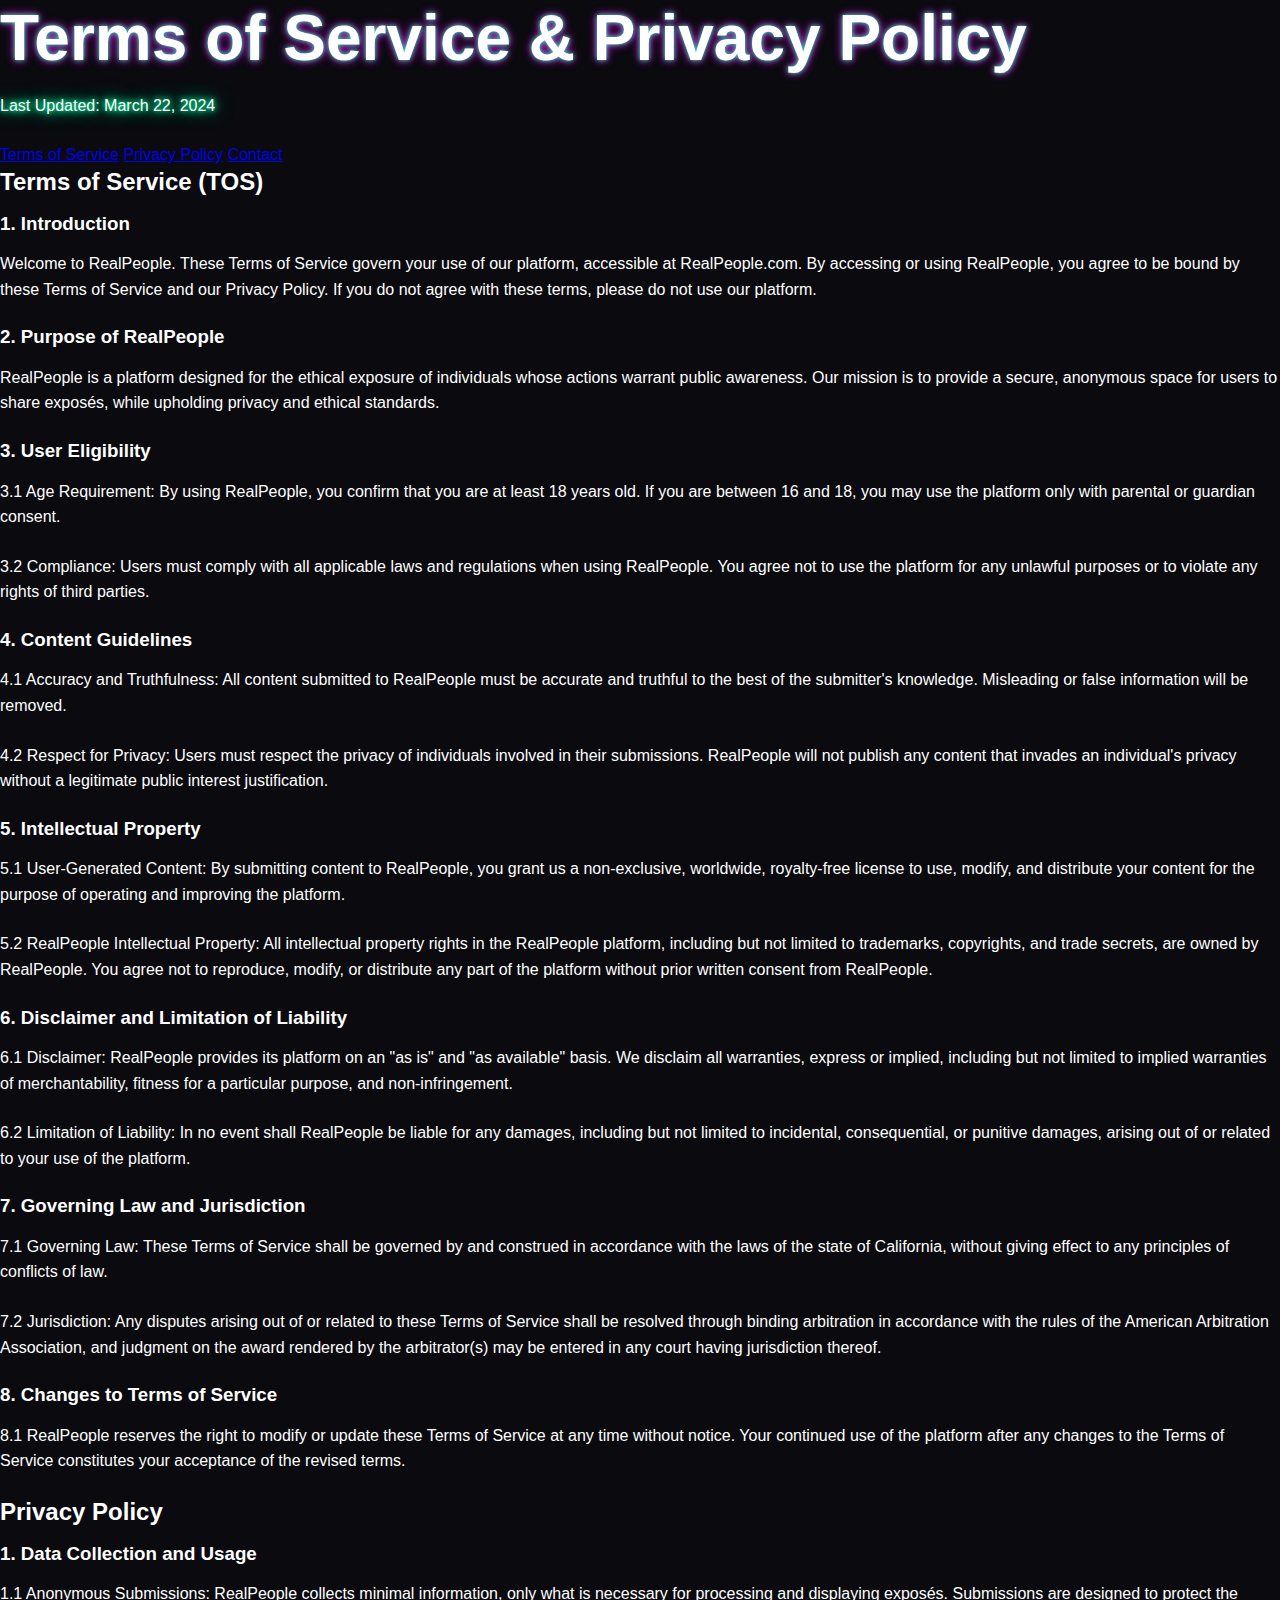
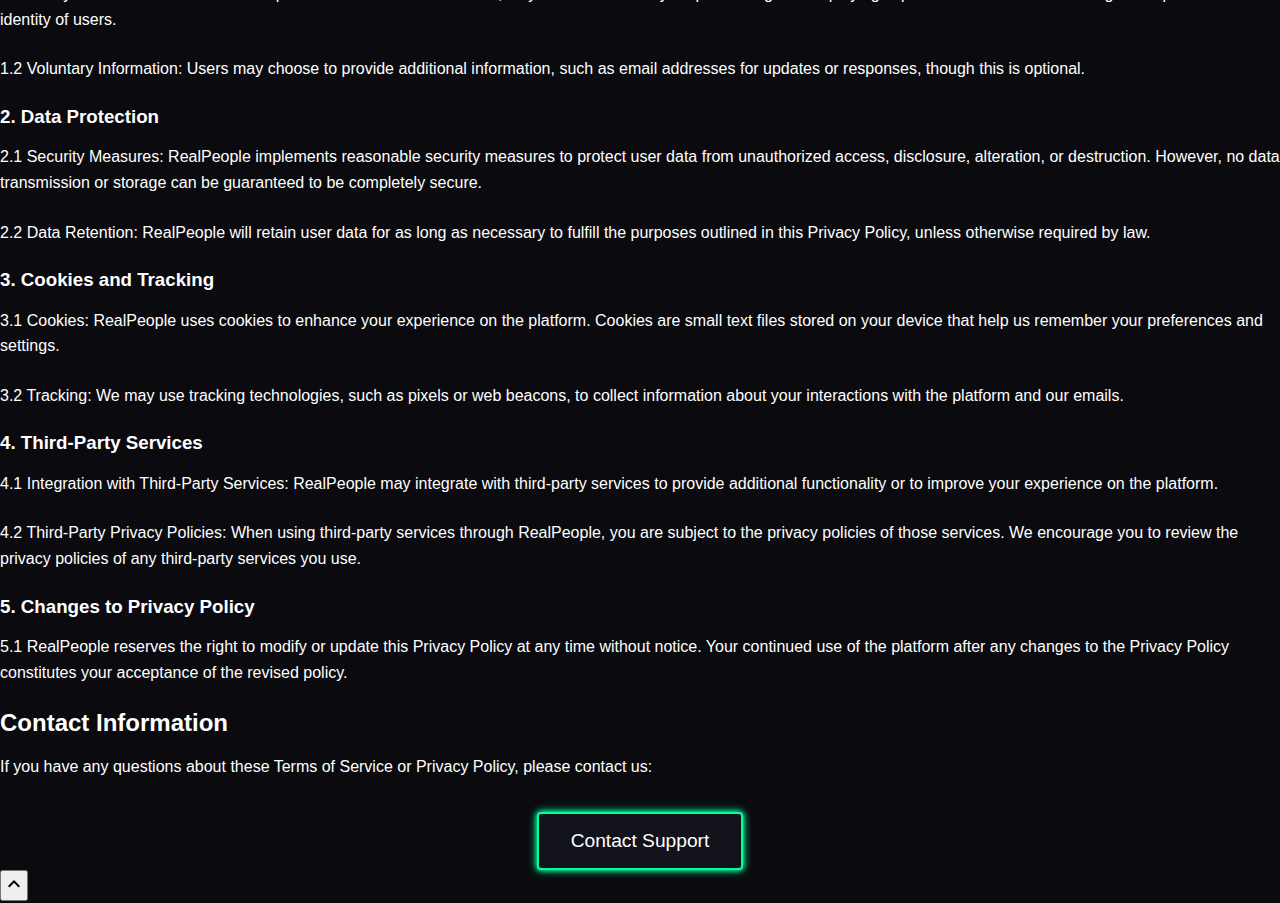
==== tos.html @ 5965a7e9 "Add files via upload" ====
<!DOCTYPE html>
<html lang="en">
<head>
  <meta charset="UTF-8">
  <meta name="viewport" content="width=device-width, initial-scale=1.0">
  <title>Terms of Service & Privacy Policy - RealPeople</title>
  <link rel="stylesheet" href="../styles/main.css">
  <link rel="stylesheet" href="../styles/tos.css">
</head>
<body>
  <div class="tos-container">
    <header class="tos-header">
      <h1 class="glitch-text">Terms of Service & Privacy Policy</h1>
      <p class="neon-text">Last Updated: March 22, 2024</p>
    </header>

    <nav class="policy-nav">
      <a href="#tos" class="nav-item">Terms of Service</a>
      <a href="#privacy" class="nav-item">Privacy Policy</a>
      <a href="#contact" class="nav-item">Contact</a>
    </nav>

    <section id="tos" class="section">
      <h2>Terms of Service (TOS)</h2>

      <div class="subsection">
        <h3>1. Introduction</h3>
        <p>Welcome to RealPeople. These Terms of Service govern your use of our platform, accessible at RealPeople.com. By accessing or using RealPeople, you agree to be bound by these Terms of Service and our Privacy Policy. If you do not agree with these terms, please do not use our platform.</p>
      </div>

      <div class="subsection">
        <h3>2. Purpose of RealPeople</h3>
        <p>RealPeople is a platform designed for the ethical exposure of individuals whose actions warrant public awareness. Our mission is to provide a secure, anonymous space for users to share exposés, while upholding privacy and ethical standards.</p>
      </div>

      <div class="subsection">
        <h3>3. User Eligibility</h3>
        <p>3.1 Age Requirement: By using RealPeople, you confirm that you are at least 18 years old. If you are between 16 and 18, you may use the platform only with parental or guardian consent.</p>
        <p>3.2 Compliance: Users must comply with all applicable laws and regulations when using RealPeople. You agree not to use the platform for any unlawful purposes or to violate any rights of third parties.</p>
      </div>

      <div class="subsection">
        <h3>4. Content Guidelines</h3>
        <p>4.1 Accuracy and Truthfulness: All content submitted to RealPeople must be accurate and truthful to the best of the submitter's knowledge. Misleading or false information will be removed.</p>
        <p>4.2 Respect for Privacy: Users must respect the privacy of individuals involved in their submissions. RealPeople will not publish any content that invades an individual's privacy without a legitimate public interest justification.</p>
      </div>

      <div class="subsection">
        <h3>5. Intellectual Property</h3>
        <p>5.1 User-Generated Content: By submitting content to RealPeople, you grant us a non-exclusive, worldwide, royalty-free license to use, modify, and distribute your content for the purpose of operating and improving the platform.</p>
        <p>5.2 RealPeople Intellectual Property: All intellectual property rights in the RealPeople platform, including but not limited to trademarks, copyrights, and trade secrets, are owned by RealPeople. You agree not to reproduce, modify, or distribute any part of the platform without prior written consent from RealPeople.</p>
      </div>

      <div class="subsection">
        <h3>6. Disclaimer and Limitation of Liability</h3>
        <p>6.1 Disclaimer: RealPeople provides its platform on an "as is" and "as available" basis. We disclaim all warranties, express or implied, including but not limited to implied warranties of merchantability, fitness for a particular purpose, and non-infringement.</p>
        <p>6.2 Limitation of Liability: In no event shall RealPeople be liable for any damages, including but not limited to incidental, consequential, or punitive damages, arising out of or related to your use of the platform.</p>
      </div>

      <div class="subsection">
        <h3>7. Governing Law and Jurisdiction</h3>
        <p>7.1 Governing Law: These Terms of Service shall be governed by and construed in accordance with the laws of the state of California, without giving effect to any principles of conflicts of law.</p>
        <p>7.2 Jurisdiction: Any disputes arising out of or related to these Terms of Service shall be resolved through binding arbitration in accordance with the rules of the American Arbitration Association, and judgment on the award rendered by the arbitrator(s) may be entered in any court having jurisdiction thereof.</p>
      </div>

      <div class="subsection">
        <h3>8. Changes to Terms of Service</h3>
        <p>8.1 RealPeople reserves the right to modify or update these Terms of Service at any time without notice. Your continued use of the platform after any changes to the Terms of Service constitutes your acceptance of the revised terms.</p>
      </div>
    </section>

    <section id="privacy" class="section">
      <h2>Privacy Policy</h2>

      <div class="subsection">
        <h3>1. Data Collection and Usage</h3>
        <p>1.1 Anonymous Submissions: RealPeople collects minimal information, only what is necessary for processing and displaying exposés. Submissions are designed to protect the identity of users.</p>
        <p>1.2 Voluntary Information: Users may choose to provide additional information, such as email addresses for updates or responses, though this is optional.</p>
      </div>

      <div class="subsection">
        <h3>2. Data Protection</h3>
        <p>2.1 Security Measures: RealPeople implements reasonable security measures to protect user data from unauthorized access, disclosure, alteration, or destruction. However, no data transmission or storage can be guaranteed to be completely secure.</p>
        <p>2.2 Data Retention: RealPeople will retain user data for as long as necessary to fulfill the purposes outlined in this Privacy Policy, unless otherwise required by law.</p>
      </div>

      <div class="subsection">
        <h3>3. Cookies and Tracking</h3>
        <p>3.1 Cookies: RealPeople uses cookies to enhance your experience on the platform. Cookies are small text files stored on your device that help us remember your preferences and settings.</p>
        <p>3.2 Tracking: We may use tracking technologies, such as pixels or web beacons, to collect information about your interactions with the platform and our emails.</p>
      </div>

      <div class="subsection">
        <h3>4. Third-Party Services</h3>
        <p>4.1 Integration with Third-Party Services: RealPeople may integrate with third-party services to provide additional functionality or to improve your experience on the platform.</p>
        <p>4.2 Third-Party Privacy Policies: When using third-party services through RealPeople, you are subject to the privacy policies of those services. We encourage you to review the privacy policies of any third-party services you use.</p>
      </div>

      <div class="subsection">
        <h3>5. Changes to Privacy Policy</h3>
        <p>5.1 RealPeople reserves the right to modify or update this Privacy Policy at any time without notice. Your continued use of the platform after any changes to the Privacy Policy constitutes your acceptance of the revised policy.</p>
      </div>
    </section>

    <section id="contact" class="section">
      <h2>Contact Information</h2>
      <p>If you have any questions about these Terms of Service or Privacy Policy, please contact us:</p>
      <div class="submit-container">
        <button onclick="window.location.href='https://realpeople.com/support'" class="submit-button">
          Contact Support
        </button>
      </div>
    </section>
  </div>

  <button class="back-to-top" aria-label="Back to top">
    <svg viewBox="0 0 24 24" width="24" height="24">
      <path d="M7.41 15.41L12 10.83l4.59 4.58L18 14l-6-6-6 6z"/>
    </svg>
  </button>

  <script>
    // Handle navigation highlighting
    const sections = document.querySelectorAll('.section');
    const navItems = document.querySelectorAll('.nav-item');
    const backToTop = document.querySelector('.back-to-top');

    function updateNav() {
      const scrollPos = window.scrollY;

      // Update navigation highlights
      sections.forEach((section, index) => {
        const rect = section.getBoundingClientRect();
        if (rect.top <= 100 && rect.bottom >= 100) {
          navItems.forEach(item => item.classList.remove('active'));
          navItems[index].classList.add('active');
        }
      });

      // Show/hide back to top button
      if (scrollPos > 600) {
        backToTop.classList.add('visible');
      } else {
        backToTop.classList.remove('visible');
      }
    }

    // Smooth scroll to sections
    navItems.forEach(item => {
      item.addEventListener('click', (e) => {
        e.preventDefault();
        const targetId = item.getAttribute('href');
        const targetSection = document.querySelector(targetId);
        targetSection.scrollIntoView({ behavior: 'smooth' });
      });
    });

    // Back to top functionality
    backToTop.addEventListener('click', () => {
      window.scrollTo({
        top: 0,
        behavior: 'smooth'
      });
    });

    // Update navigation on scroll
    window.addEventListener('scroll', updateNav);
    updateNav();
  </script>
</body>
</html>
---- styles/main.css ----
:root {
  --bg-primary: #0a0a0f;
  --bg-secondary: #12121a;
  --text-primary: #ffffff;
  --neon-primary: #00ff9d;
  --neon-secondary: #ff00ff;
  --neon-tertiary: #00ffff;
}

* {
  margin: 0;
  padding: 0;
  box-sizing: border-box;
}

body {
  font-family: 'Inter', -apple-system, BlinkMacSystemFont, sans-serif;
  background: var(--bg-primary);
  color: var(--text-primary);
  line-height: 1.6;
  overflow-x: hidden;
}

/* Loading Screen */
#loading-screen {
  position: fixed;
  top: 0;
  left: 0;
  width: 100vw;
  height: 100vh;
  background: var(--bg-primary);
  display: flex;
  flex-direction: column;
  justify-content: center;
  align-items: center;
  z-index: 1000;
  transition: opacity 0.5s;
}

#loading-screen.hidden {
  opacity: 0;
  pointer-events: none;
}

.loading-text {
  margin-top: 1rem;
  font-size: 1.2rem;
  color: var(--neon-primary);
  opacity: 0.8;
  animation: pulse-opacity 1.5s infinite;
}

@keyframes pulse-opacity {
  0% { opacity: 0.4; }
  50% { opacity: 1; }
  100% { opacity: 0.4; }
}

/* Typography */
h1, h2, h3 {
  font-weight: 800;
  line-height: 1.2;
  margin-bottom: 1rem;
}

p {
  margin-bottom: 1.5rem;
}

/* Parallax Header */
.parallax-section {
  position: relative;
  height: 100vh;
  display: flex;
  flex-direction: column;
  justify-content: center;
  align-items: center;
  text-align: center;
  padding: 2rem;
  overflow: hidden;
}

.parallax-bg {
  position: absolute;
  top: 0;
  left: 0;
  width: 100%;
  height: 100%;
  overflow: hidden;
}

.bg-layer {
  position: absolute;
  top: 0;
  left: 0;
  width: 100%;
  height: 100%;
  background-size: cover;
}

.noise-layer {
  background-image: url("data:image/svg+xml,%3Csvg viewBox='0 0 800 800' xmlns='http://www.w3.org/2000/svg'%3E%3Cfilter id='noiseFilter'%3E%3CfeTurbulence type='fractalNoise' baseFrequency='0.65' numOctaves='3' stitchTiles='stitch'/%3E%3C/filter%3E%3Crect width='100%25' height='100%25' filter='url(%23noiseFilter)'/%3E%3C/svg%3E");
  opacity: 0.05;
  mix-blend-mode: overlay;
}

.grid-layer {
  background-image: linear-gradient(var(--neon-primary) 1px, transparent 1px),
                    linear-gradient(90deg, var(--neon-primary) 1px, transparent 1px);
  background-size: 50px 50px;
  opacity: 0.05;
}

/* Neon Text Effect */
.neon-text {
  color: var(--text-primary);
  text-shadow: 
    0 0 5px var(--neon-primary),
    0 0 10px var(--neon-primary),
    0 0 20px var(--neon-primary);
}

/* Glitch Text Effect */
.glitch-text {
  position: relative;
  font-size: 4rem;
  font-weight: bold;
  color: var(--text-primary);
  text-shadow: 
    0 0 5px var(--neon-primary),
    0 0 10px var(--neon-secondary);
  animation: glitch 2s infinite;
}

@keyframes glitch {
  0% {
    text-shadow: 
      0.05em 0 0 var(--neon-primary),
      -0.05em -0.025em 0 var(--neon-secondary),
      -0.025em 0.05em 0 var(--neon-tertiary);
  }
  14% {
    text-shadow: 
      0.05em 0 0 var(--neon-primary),
      -0.05em -0.025em 0 var(--neon-secondary),
      -0.025em 0.05em 0 var(--neon-tertiary);
  }
  15% {
    text-shadow: 
      -0.05em -0.025em 0 var(--neon-primary),
      0.025em 0.025em 0 var(--neon-secondary),
      -0.05em -0.05em 0 var(--neon-tertiary);
  }
  49% {
    text-shadow: 
      -0.05em -0.025em 0 var(--neon-primary),
      0.025em 0.025em 0 var(--neon-secondary),
      -0.05em -0.05em 0 var(--neon-tertiary);
  }
  50% {
    text-shadow: 
      0.025em 0.05em 0 var(--neon-primary),
      0.05em 0 0 var(--neon-secondary),
      0 -0.05em 0 var(--neon-tertiary);
  }
  99% {
    text-shadow: 
      0.025em 0.05em 0 var(--neon-primary),
      0.05em 0 0 var(--neon-secondary),
      0 -0.05em 0 var(--neon-tertiary);
  }
  100% {
    text-shadow: 
      0.05em 0 0 var(--neon-primary),
      -0.05em -0.025em 0 var(--neon-secondary),
      -0.025em 0.05em 0 var(--neon-tertiary);
  }
}

/* Enhanced Logo Animation */
.logo {
  font-size: 3rem;
  position: relative;
  animation: reveal 2s ease-out forwards;
}

@keyframes reveal {
  0% {
    opacity: 0;
    transform: scale(0.8);
    filter: blur(10px);
  }
  50% {
    opacity: 0.5;
    transform: scale(1.1);
    filter: blur(5px);
  }
  100% {
    opacity: 1;
    transform: scale(1);
    filter: blur(0);
  }
}

/* Binary Rain Effect */
.binary-rain {
  position: fixed;
  top: 0;
  left: 0;
  width: 100%;
  height: 100%;
  pointer-events: none;
  z-index: -1;
  opacity: 0.1;
}

.binary {
  position: absolute;
  color: var(--neon-primary);
  font-family: monospace;
  font-size: 14px;
  user-select: none;
}

/* Scroll Indicator */
.scroll-indicator {
  display: flex;
  flex-direction: column;
  align-items: center;
  margin-top: 2rem;
  cursor: pointer;
  transition: transform 0.3s ease;
}

.scroll-indicator:hover {
  transform: translateY(5px);
}

.scroll-text {
  color: var(--neon-primary);
  font-size: 1.2rem;
  margin-bottom: 0.5rem;
  text-transform: uppercase;
  letter-spacing: 2px;
  animation: pulse-opacity 2s infinite;
}

.scroll-arrow {
  width: 40px;
  height: 40px;
  fill: var(--neon-primary);
  animation: bounce 2s infinite;
}

@keyframes bounce {
  0%, 20%, 50%, 80%, 100% {
    transform: translateY(0);
  }
  40% {
    transform: translateY(-10px);
  }
  60% {
    transform: translateY(-5px);
  }
}

/* Content Sections */
.content-section {
  padding: 6rem 2rem;
  max-width: 1200px;
  margin: 0 auto;
}

/* Info Cards */
.info-cards {
  display: grid;
  grid-template-columns: repeat(auto-fit, minmax(300px, 1fr));
  gap: 2rem;
  margin-top: 3rem;
}

.card {
  background: var(--bg-secondary);
  padding: 2rem;
  border-radius: 8px;
  border: 1px solid rgba(255, 255, 255, 0.1);
  transition: transform 0.3s ease;
}

.card:hover {
  transform: translateY(-5px);
}

/* Submit Button Styles */
.submit-container {
  margin-top: 2rem;
  text-align: center;
  display: flex;
  justify-content: center;
  gap: 1rem;
  flex-wrap: wrap;
}

.submit-button {
  min-width: 200px;
  display: inline-block;
  padding: 1rem 2rem;
  font-size: 1.2rem;
  text-decoration: none;
  color: var(--text-primary);
  background: var(--bg-secondary);
  border: 2px solid var(--neon-primary);
  border-radius: 4px;
  transition: all 0.3s ease;
  cursor: pointer;
  position: relative;
  overflow: hidden;
  box-shadow: 
    0 0 5px var(--neon-primary),
    0 0 10px var(--neon-primary);
}

.submit-button:hover {
  background: var(--neon-primary);
  color: var(--bg-primary);
  transform: translateY(-2px);
  box-shadow: 
    0 0 10px var(--neon-primary),
    0 0 20px var(--neon-primary),
    0 0 30px var(--neon-primary);
}

.submit-button:active {
  transform: translateY(1px);
}

/* Footer */
footer {
  background: var(--bg-secondary);
  padding: 3rem 2rem;
  margin-top: 4rem;
}

.footer-content {
  max-width: 1200px;
  margin: 0 auto;
  display: flex;
  justify-content: space-between;
  align-items: center;
  flex-wrap: wrap;
  gap: 2rem;
}

.legal-links {
  display: flex;
  gap: 2rem;
}

.neon-link {
  color: var(--text-primary);
  text-decoration: none;
  position: relative;
  transition: color 0.3s ease;
}

.neon-link::after {
  content: '';
  position: absolute;
  width: 100%;
  height: 2px;
  bottom: -4px;
  left: 0;
  background: var(--neon-primary);
  transform: scaleX(0);
  transform-origin: right;
  transition: transform 0.3s ease;
}

.neon-link:hover {
  color: var(--neon-primary);
}

.neon-link:hover::after {
  transform: scaleX(1);
  transform-origin: left;
}

.social-links {
  display: flex;
  gap: 1.5rem;
}

.social-icon {
  color: var(--text-primary);
  transition: color 0.3s ease;
}

.social-icon:hover {
  color: var(--neon-primary);
}

.icon {
  width: 24px;
  height: 24px;
  fill: currentColor;
}

/* Animations */
.fade-in {
  opacity: 0;
  transform: translateY(20px);
  transition: opacity 0.6s ease, transform 0.6s ease;
}

.fade-in.visible {
  opacity: 1;
  transform: translateY(0);
}

/* Responsive Design */
@media (max-width: 768px) {
  .glitch-text {
    font-size: 2.5rem;
  }
  
  .footer-content {
    flex-direction: column;
    text-align: center;
  }
  
  .legal-links {
    flex-direction: column;
    gap: 1rem;
  }
  
  .submit-container {
    flex-direction: column;
    align-items: center;
  }
  
  .submit-button {
    margin-left: 0 !important;
    margin-top: 1rem;
  }
}
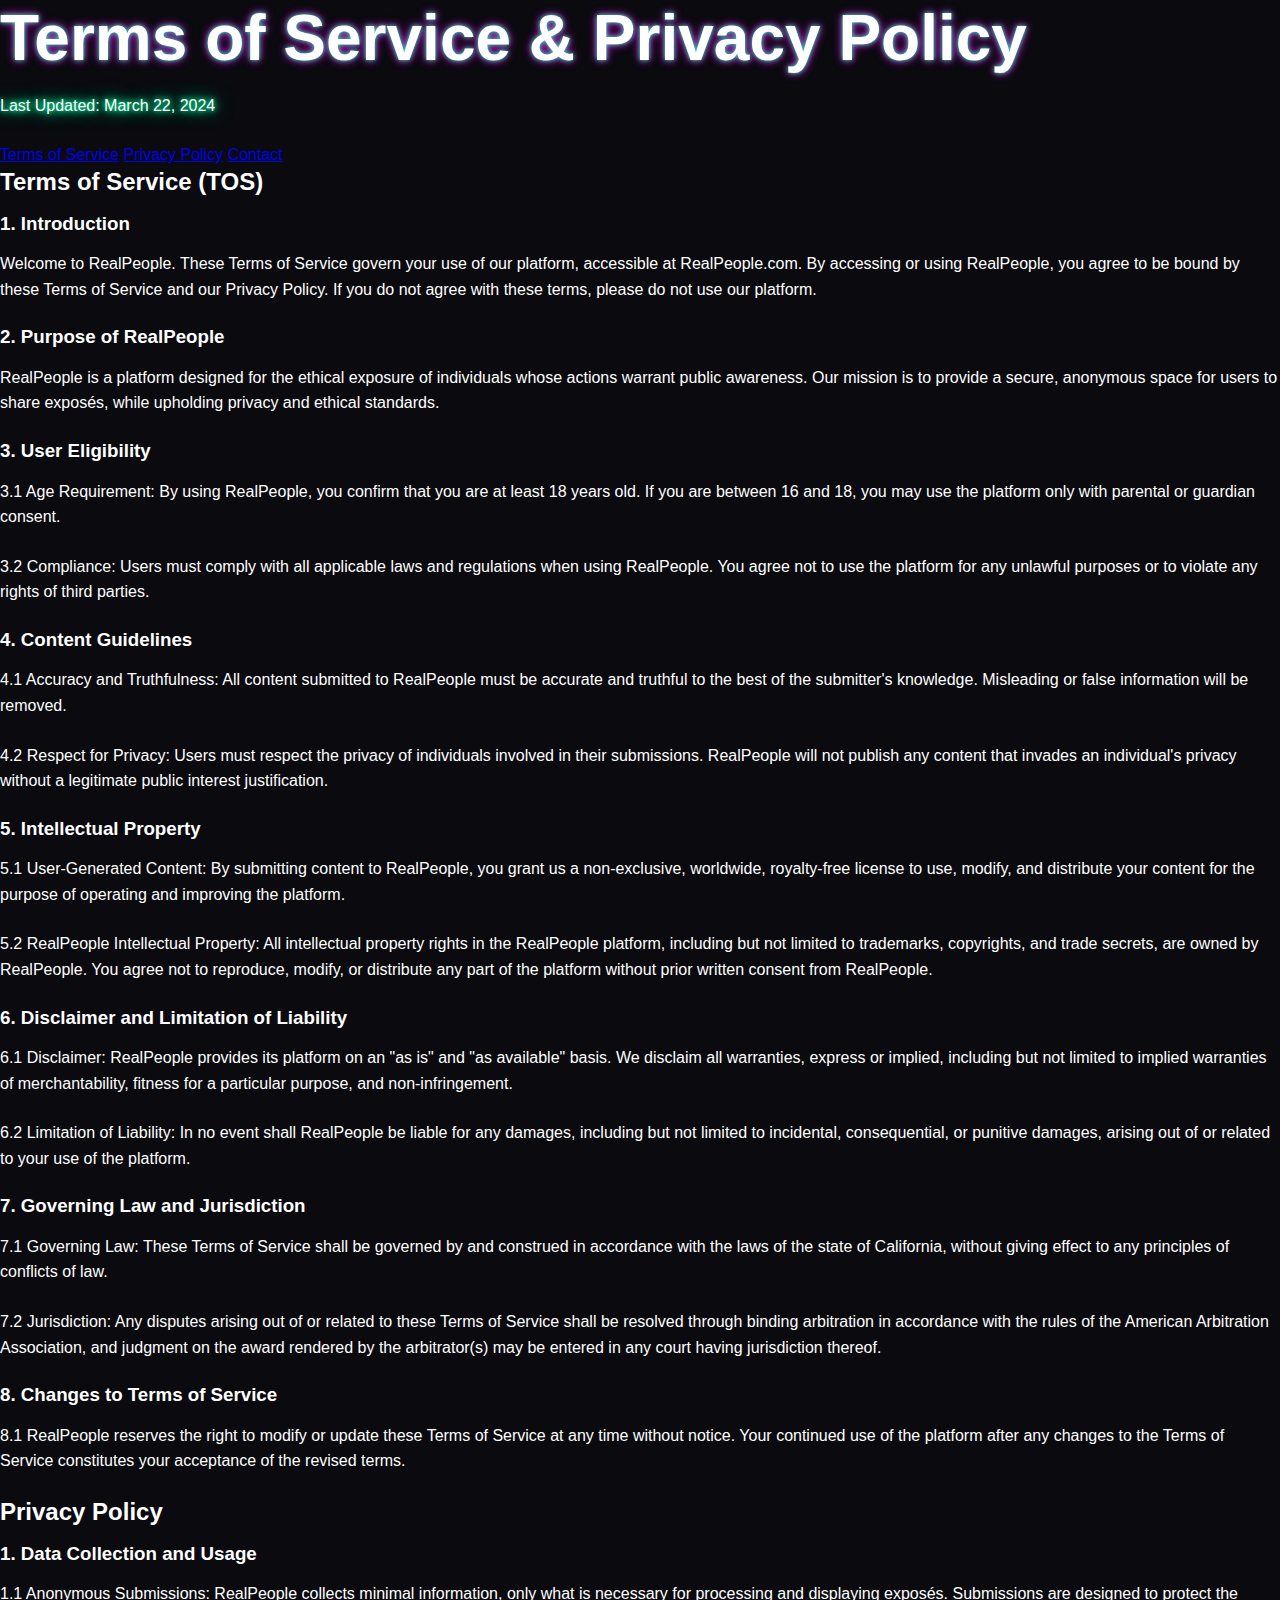
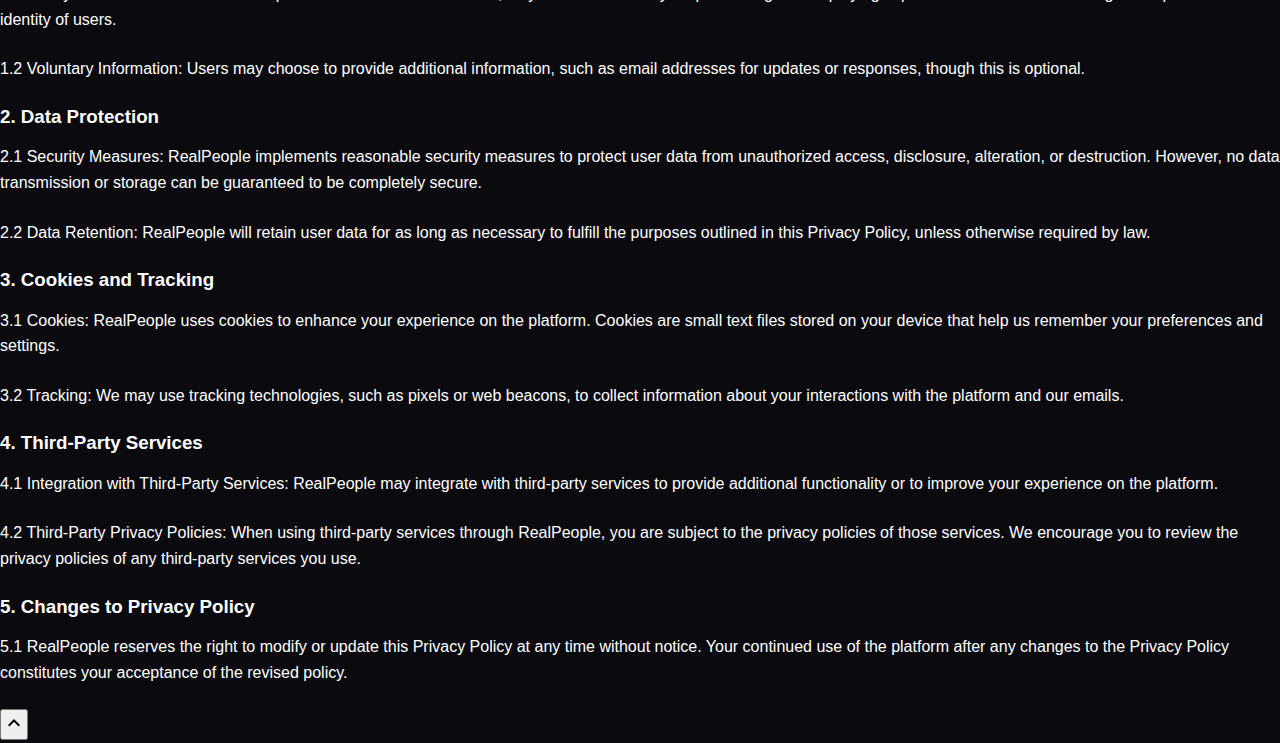
==== commit 1882fc6a: "Update tos.html" ====
--- a/tos.html
+++ b/tos.html
@@ -101,18 +101,7 @@
         <p>5.1 RealPeople reserves the right to modify or update this Privacy Policy at any time without notice. Your continued use of the platform after any changes to the Privacy Policy constitutes your acceptance of the revised policy.</p>
       </div>
     </section>
-
-    <section id="contact" class="section">
-      <h2>Contact Information</h2>
-      <p>If you have any questions about these Terms of Service or Privacy Policy, please contact us:</p>
-      <div class="submit-container">
-        <button onclick="window.location.href='https://realpeople.com/support'" class="submit-button">
-          Contact Support
-        </button>
-      </div>
-    </section>
-  </div>
-
+    
   <button class="back-to-top" aria-label="Back to top">
     <svg viewBox="0 0 24 24" width="24" height="24">
       <path d="M7.41 15.41L12 10.83l4.59 4.58L18 14l-6-6-6 6z"/>
@@ -168,4 +157,4 @@
     updateNav();
   </script>
 </body>
-</html>+</html>
